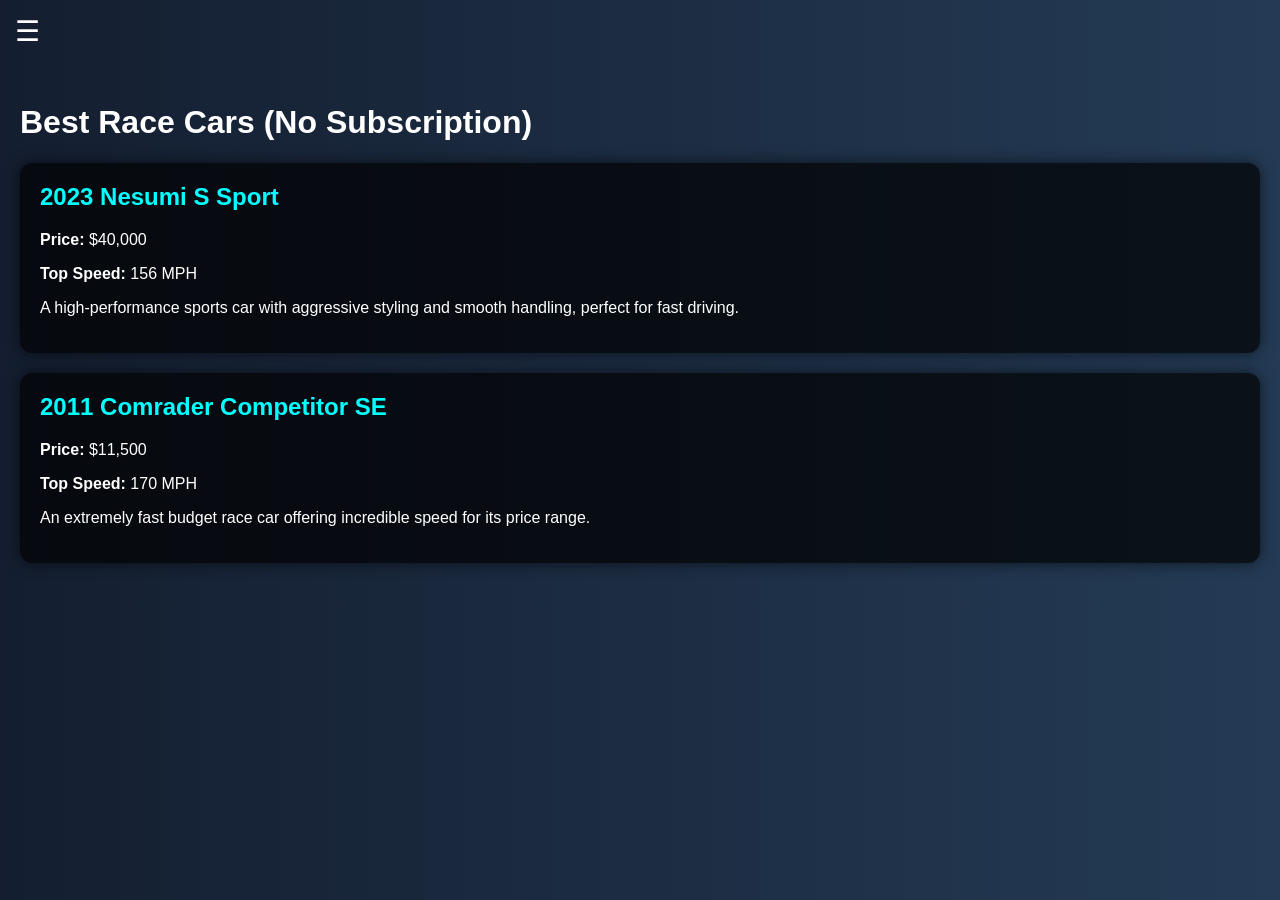
==== race.html @ bf4723cd "Add files via upload" ====
<!DOCTYPE html>
<html>
<head>
  <title>Best Race Cars</title>
  <link rel="stylesheet" href="style.css">
</head>
<body>

<div class="menu-icon" onclick="toggleMenu()">☰</div>

<div id="sideMenu" class="side-menu">
  <a href="index.html">Home</a>
  <a href="suv.html">Best SUVs</a>
  <a href="race.html">Best Race Cars</a>
  <a href="sedan.html">Best Sedans</a>
</div>

<div class="content">
  <h1>Best Race Cars (No Subscription)</h1>

  <div class="car-box">
    <h2>2023 Nesumi S Sport</h2>
    <p><strong>Price:</strong> $40,000</p>
    <p><strong>Top Speed:</strong> 156 MPH</p>
    <p>A high-performance sports car with aggressive styling and smooth handling, perfect for fast driving.</p>
  </div>

  <div class="car-box">
    <h2>2011 Comrader Competitor SE</h2>
    <p><strong>Price:</strong> $11,500</p>
    <p><strong>Top Speed:</strong> 170 MPH</p>
    <p>An extremely fast budget race car offering incredible speed for its price range.</p>
  </div>

</div>

<script>
function toggleMenu() {
  var menu = document.getElementById("sideMenu");
  menu.classList.toggle("show");
}
</script>

</body>
</html>
---- style.css ----
body {
  margin: 0;
  font-family: Arial, sans-serif;
  background: linear-gradient(to right, #141e30, #243b55);
  color: white;
}

/* Menu icon */
.menu-icon {
  font-size: 28px;
  padding: 15px;
  cursor: pointer;
}

/* Side menu */
.side-menu {
  position: fixed;
  top: 0;
  left: -250px;
  width: 250px;
  height: 100%;
  background: black;
  padding-top: 60px;
  transition: 0.3s;
}

.side-menu a {
  display: block;
  color: white;
  padding: 15px;
  text-decoration: none;
}

.side-menu a:hover {
  background: #333;
}

.side-menu.show {
  left: 0;
}

/* Content */
.content {
  padding: 20px;
}

/* Car Boxes */
.car-box {
  background: rgba(0, 0, 0, 0.7);
  padding: 20px;
  margin: 20px 0;
  border-radius: 12px;
  box-shadow: 0 0 15px rgba(0, 0, 0, 0.6);
  transition: 0.3s;
}

.car-box:hover {
  transform: scale(1.02);
}

.car-box h2 {
  margin-top: 0;
  color: #00ffff;
}
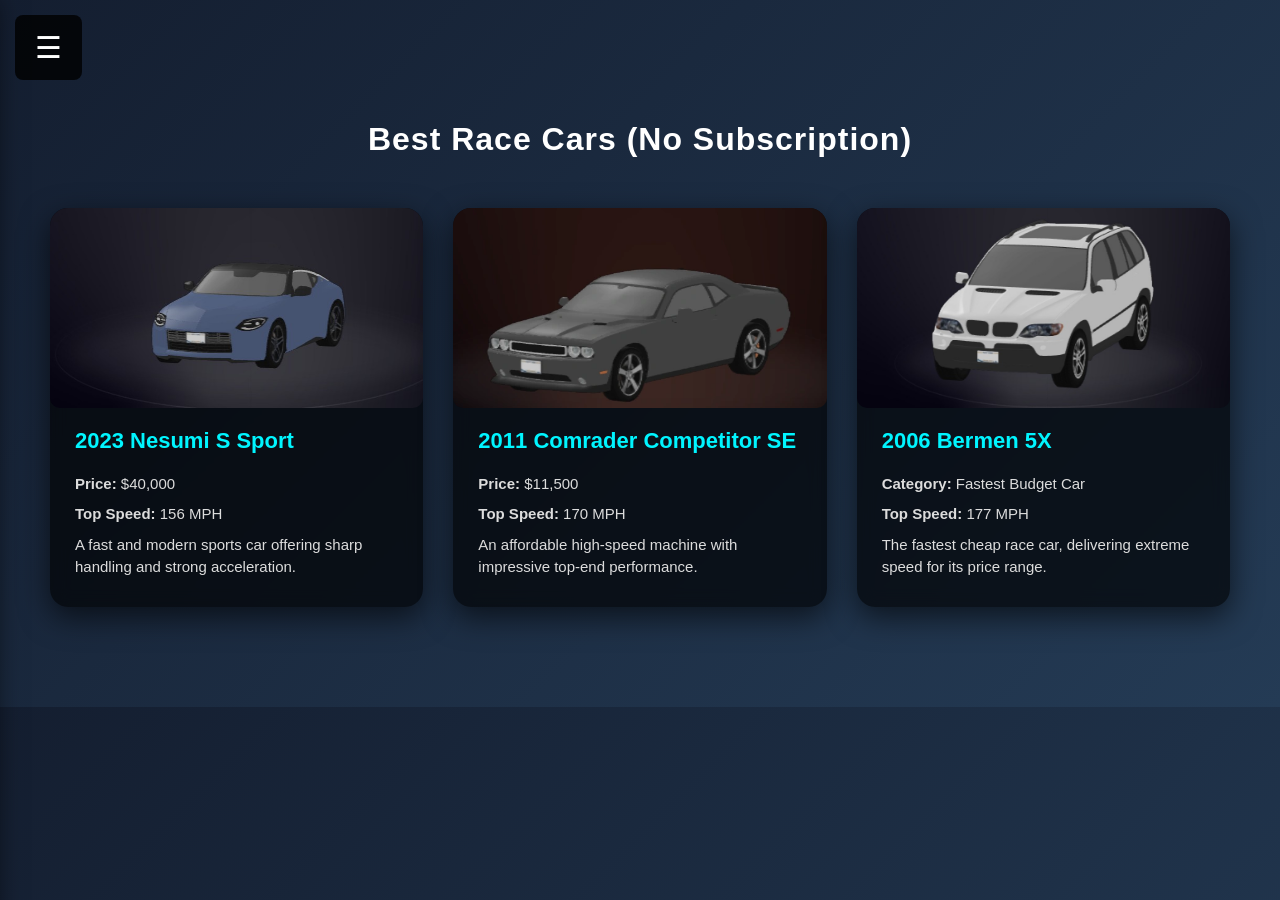
==== commit a3e9546d: "Add files via upload" ====
--- a/race.html
+++ b/race.html
@@ -13,23 +13,45 @@
   <a href="suv.html">Best SUVs</a>
   <a href="race.html">Best Race Cars</a>
   <a href="sedan.html">Best Sedans</a>
+  <a href="premiumvehicleaccesscars.html">Premium Vehicles</a>
 </div>
 
 <div class="content">
+
   <h1>Best Race Cars (No Subscription)</h1>
 
-  <div class="car-box">
-    <h2>2023 Nesumi S Sport</h2>
-    <p><strong>Price:</strong> $40,000</p>
-    <p><strong>Top Speed:</strong> 156 MPH</p>
-    <p>A high-performance sports car with aggressive styling and smooth handling, perfect for fast driving.</p>
-  </div>
+  <div class="car-container">
 
-  <div class="car-box">
-    <h2>2011 Comrader Competitor SE</h2>
-    <p><strong>Price:</strong> $11,500</p>
-    <p><strong>Top Speed:</strong> 170 MPH</p>
-    <p>An extremely fast budget race car offering incredible speed for its price range.</p>
+    <div class="car-card">
+      <img src="images/nesumisport.jpg" alt="2023 Nesumi S Sport">
+      <div class="car-info">
+        <h2>2023 Nesumi S Sport</h2>
+        <p><strong>Price:</strong> $40,000</p>
+        <p><strong>Top Speed:</strong> 156 MPH</p>
+        <p>A fast and modern sports car offering sharp handling and strong acceleration.</p>
+      </div>
+    </div>
+
+    <div class="car-card">
+      <img src="images/com.jpg" alt="2011 Comrader Competitor SE">
+      <div class="car-info">
+        <h2>2011 Comrader Competitor SE</h2>
+        <p><strong>Price:</strong> $11,500</p>
+        <p><strong>Top Speed:</strong> 170 MPH</p>
+        <p>An affordable high-speed machine with impressive top-end performance.</p>
+      </div>
+    </div>
+
+    <div class="car-card">
+      <img src="images/bermen5x.jpg" alt="2006 Bermen 5X">
+      <div class="car-info">
+        <h2>2006 Bermen 5X</h2>
+        <p><strong>Category:</strong> Fastest Budget Car</p>
+        <p><strong>Top Speed:</strong> 177 MPH</p>
+        <p>The fastest cheap race car, delivering extreme speed for its price range.</p>
+      </div>
+    </div>
+
   </div>
 
 </div>
--- a/style.css
+++ b/style.css
@@ -1,64 +1,241 @@
+/* ============================= */
+/* ===== GLOBAL SETTINGS ====== */
+/* ============================= */
+
 body {
   margin: 0;
-  font-family: Arial, sans-serif;
-  background: linear-gradient(to right, #141e30, #243b55);
-  color: white;
-}
-
-/* Menu icon */
+  font-family: 'Segoe UI', Arial, sans-serif;
+  background: linear-gradient(135deg, #141e30, #243b55);
+  color: white;
+  overflow-x: hidden;
+}
+
+/* ============================= */
+/* ===== MENU ICON ============ */
+/* ============================= */
+
 .menu-icon {
-  font-size: 28px;
-  padding: 15px;
+  font-size: 30px;
+  padding: 15px 20px;
   cursor: pointer;
-}
-
-/* Side menu */
+  position: fixed;
+  top: 15px;
+  left: 15px;
+  z-index: 2000; /* Always above everything */
+  background: rgba(0, 0, 0, 0.8);
+  border-radius: 8px;
+  transition: 0.3s;
+}
+
+.menu-icon:hover {
+  background: rgba(0, 0, 0, 1);
+}
+
+/* ============================= */
+/* ===== SIDE MENU ============ */
+/* ============================= */
+
 .side-menu {
   position: fixed;
   top: 0;
-  left: -250px;
+  left: -260px;
   width: 250px;
   height: 100%;
-  background: black;
-  padding-top: 60px;
-  transition: 0.3s;
+  background: #0c0c0c;
+  padding-top: 80px;
+  transition: 0.3s ease;
+  box-shadow: 5px 0 25px rgba(0,0,0,0.6);
+  z-index: 1500;
 }
 
 .side-menu a {
   display: block;
   color: white;
-  padding: 15px;
+  padding: 15px 25px;
   text-decoration: none;
+  font-size: 16px;
+  transition: 0.2s;
 }
 
 .side-menu a:hover {
-  background: #333;
+  background: #1f1f1f;
+  padding-left: 35px;
 }
 
 .side-menu.show {
   left: 0;
 }
 
-/* Content */
+/* ============================= */
+/* ===== PAGE CONTENT ========= */
+/* ============================= */
+
 .content {
-  padding: 20px;
-}
-
-/* Car Boxes */
-.car-box {
-  background: rgba(0, 0, 0, 0.7);
-  padding: 20px;
-  margin: 20px 0;
-  border-radius: 12px;
-  box-shadow: 0 0 15px rgba(0, 0, 0, 0.6);
-  transition: 0.3s;
-}
-
-.car-box:hover {
-  transform: scale(1.02);
-}
-
-.car-box h2 {
+  padding: 100px 50px;
+  position: relative;
+  z-index: 1;
+}
+
+h1 {
+  text-align: center;
+  margin-bottom: 50px;
+  font-size: 32px;
+  letter-spacing: 1px;
+}
+
+/* ============================= */
+/* ===== CAR GRID ============= */
+/* ============================= */
+
+.car-container {
+  display: grid;
+  grid-template-columns: repeat(auto-fit, minmax(320px, 1fr));
+  gap: 30px;
+}
+
+/* ============================= */
+/* ===== CAR CARD ============= */
+/* ============================= */
+
+.car-card {
+  background: rgba(0, 0, 0, 0.65);
+  border-radius: 18px;
+  overflow: hidden;
+  box-shadow: 0 10px 30px rgba(0,0,0,0.6);
+  transition: 0.35s ease;
+  backdrop-filter: blur(8px);
+}
+
+.car-card:hover {
+  transform: translateY(-10px);
+  box-shadow: 0 15px 40px rgba(0,0,0,0.8);
+}
+
+/* ============================= */
+/* ===== CAR IMAGE ============ */
+/* ============================= */
+
+.car-card img {
+  width: 100%;
+  height: 220px;
+  object-fit: cover;
+  display: block;
+}
+
+/* ============================= */
+/* ===== CAR INFO ============= */
+/* ============================= */
+
+.car-info {
+  padding: 20px 25px;
+}
+
+.car-info h2 {
   margin-top: 0;
-  color: #00ffff;
+  color: #00f5ff;
+  font-size: 22px;
+}
+
+.car-info p {
+  margin: 8px 0;
+  color: #dcdcdc;
+  font-size: 15px;
+  line-height: 1.5;
+}
+
+/* ============================= */
+/* ===== RESPONSIVE FIX ======= */
+/* ============================= */
+
+@media (max-width: 768px) {
+  .content {
+    padding: 100px 20px;
+  }
+}
+/* PREMIUM PAGE STYLE */
+
+.premium-page {
+  background: linear-gradient(135deg, #0f0f0f, #1c1c1c);
+  color: white;
+}
+
+.premium-title {
+  text-align: center;
+  font-size: 40px;
+  margin-bottom: 30px;
+  color: gold;
+}
+
+.section-heading {
+  margin-top: 40px;
+  margin-bottom: 20px;
+  border-left: 5px solid gold;
+  padding-left: 10px;
+  color: #ffd700;
+}
+
+.premium-card {
+  background: #1a1a1a;
+  border: 2px solid gold;
+  box-shadow: 0 0 15px rgba(255, 215, 0, 0.3);
+  transition: 0.3s ease;
+}
+
+.premium-card:hover {
+  transform: scale(1.05);
+  box-shadow: 0 0 25px gold;
+}
+/* PREMIUM PAGE SPECIAL STYLE */
+.premium-page {
+  background: linear-gradient(to bottom, #111, #1a1a1a);
+  color: white;
+}
+
+/* Premium Cards */
+.premium-card {
+  border: 2px solid #444;
+  background: #1c1c1c;
+  position: relative;
+}
+
+/* Best Premium Golden Card */
+.best-premium {
+  border: 3px solid gold;
+  background: linear-gradient(145deg, #3a2c00, #5a4300);
+  box-shadow: 0 0 20px gold;
+  transform: scale(1.05);
+}
+
+/* Premium Badge */
+.premium-badge {
+  position: absolute;
+  top: 10px;
+  right: 10px;
+  background: gold;
+  color: black;
+  padding: 5px 10px;
+  font-size: 12px;
+  font-weight: bold;
+  border-radius: 20px;
+}
+
+/* Section Headings */
+.section-heading {
+  margin-top: 40px;
+  font-size: 24px;
+  border-left: 5px solid gold;
+  padding-left: 10px;
+}
+/* Fix all car images */
+.car-card img {
+  width: 100%;
+  height: 200px;          /* fixed height for clean frame */
+  object-fit: cover;      /* prevents stretching */
+  border-radius: 10px;
+  display: block;
+}
+
+/* Make Best Premium image slightly bigger */
+.best-premium img {
+  height: 240px;
 }
